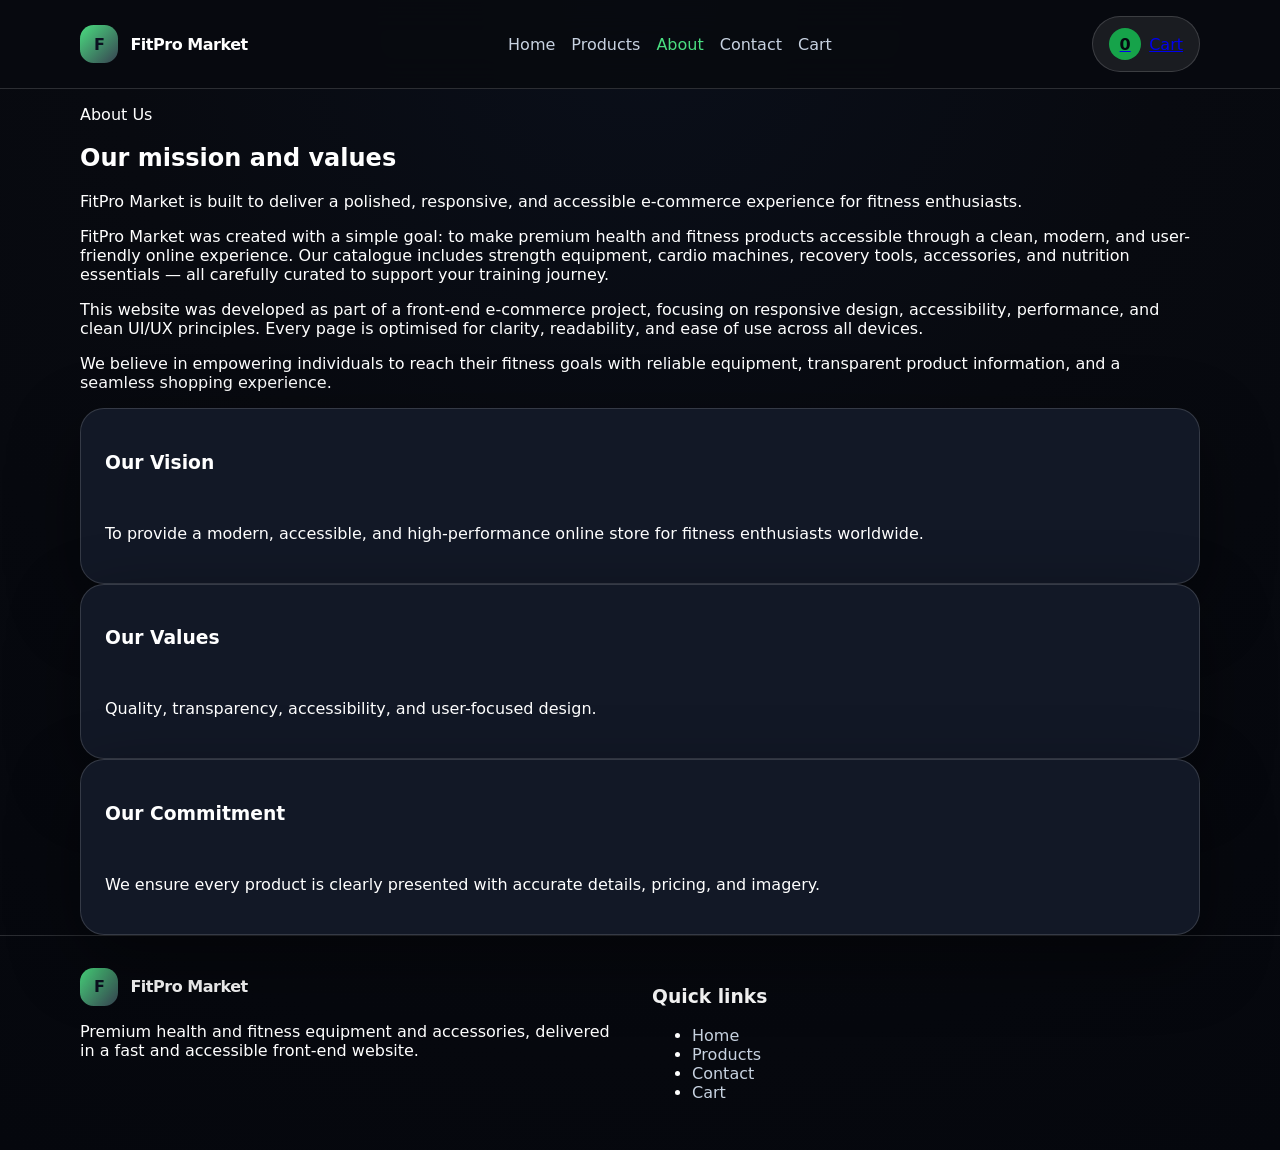
==== pages/about.html @ db7d5e40 "Add files via upload" ====
<!DOCTYPE html>
<html lang="en">
<head>
  <meta charset="UTF-8">
  <meta name="viewport" content="width=device-width, initial-scale=1.0">
  <title>FitPro Market | About Us</title>

  <meta name="description" content="Learn more about FitPro Market, our mission, and our commitment to premium health and fitness products.">
  <meta property="og:title" content="FitPro Market About">
  <meta property="og:description" content="Premium health and fitness e-commerce experience.">
  <meta property="og:type" content="website">
  <link rel="canonical" href="https://abhishekpeerthy.github.io/FitPro/pages/about.html">

  <link rel="stylesheet" href="../css/style.css">
</head>

<body>
  <a href="#main-content" class="skip-link">Skip to main content</a>

  <!-- HEADER (RESTORED ORIGINAL LAYOUT) -->
  <header>
    <div class="container navbar">
      <a href="../index.html" class="site-title" aria-label="FitPro Market">
        <span aria-hidden="true">F</span>FitPro Market
      </a>

      <nav aria-label="Primary navigation">
        <ul class="nav-list" id="main-navigation">
          <li><a href="../index.html">Home</a></li>
          <li><a href="products.html">Products</a></li>
          <li><a href="about.html" aria-current="page">About</a></li>
          <li><a href="contact.html">Contact</a></li>
          <li><a href="cart.html">Cart</a></li>
        </ul>
      </nav>

      <div class="nav-actions">
        <a href="cart.html" class="cart-indicator" aria-label="Open cart">
          <span id="cart-count" aria-live="polite">0</span> Cart
        </a>
      </div>
    </div>
  </header>

  <!-- MAIN CONTENT -->
  <main class="container" id="main-content">
    <section class="about" role="region" aria-labelledby="about-heading">
      <div class="section-title">
        <div>
          <p class="section-highlight">About Us</p>
          <h2 id="about-heading">Our mission and values</h2>
        </div>
        <p>FitPro Market is built to deliver a polished, responsive, and accessible e-commerce experience for fitness enthusiasts.</p>
      </div>

      <div class="about-summary tilt">
        <p>
          FitPro Market was created with a simple goal: to make premium health and fitness products accessible through a clean, modern, and user-friendly online experience.
          Our catalogue includes strength equipment, cardio machines, recovery tools, accessories, and nutrition essentials — all carefully curated to support your training journey.
        </p>

        <p>
          This website was developed as part of a front-end e-commerce project, focusing on responsive design, accessibility, performance, and clean UI/UX principles.
          Every page is optimised for clarity, readability, and ease of use across all devices.
        </p>

        <p>
          We believe in empowering individuals to reach their fitness goals with reliable equipment, transparent product information, and a seamless shopping experience.
        </p>
      </div>

      <div class="overview-grid">
        <article class="info-card tilt">
          <h3>Our Vision</h3>
          <p>To provide a modern, accessible, and high-performance online store for fitness enthusiasts worldwide.</p>
        </article>

        <article class="info-card tilt">
          <h3>Our Values</h3>
          <p>Quality, transparency, accessibility, and user-focused design.</p>
        </article>

        <article class="info-card tilt">
          <h3>Our Commitment</h3>
          <p>We ensure every product is clearly presented with accurate details, pricing, and imagery.</p>
        </article>
      </div>
    </section>
  </main>

  <!-- POP-UP MODAL -->
  <div class="popup-modal" aria-hidden="true">
    <div class="popup-content" role="dialog" aria-modal="true">
      <button class="popup-close" data-action="close-detail">×</button>
      <div class="popup-body"></div>
    </div>
  </div>

  <!-- FOOTER -->
  <footer>
    <div class="container footer-grid">
      <div class="footer-brand">
        <a href="../index.html" class="site-title" aria-label="FitPro Market">
          <span aria-hidden="true">F</span>FitPro Market
        </a>
        <p>Premium health and fitness equipment and accessories, delivered in a fast and accessible front-end website.</p>
      </div>

      <div>
        <h3>Quick links</h3>
        <ul class="footer-links">
          <li><a href="../index.html">Home</a></li>
          <li><a href="products.html">Products</a></li>
          <li><a href="contact.html">Contact</a></li>
          <li><a href="cart.html">Cart</a></li>
        </ul>
      </div>
    </div>
  </footer>

  <script src="../js/script.js" defer></script>
</body>
</html>
---- css/style.css ----
:root {
  --bg: #0a0f1a;
  --surface: #121826;
  --surface-soft: #1a2333;
  --surface-light: #24304a;

  --text: #ffffff;
  --text-muted: #c7d2e0;

  --accent: #4ade80;
  --accent-dark: #16a34a;

  --danger: #f97316;
  --success: #2dd4bf;

  --border: rgba(255, 255, 255, 0.15);
  --shadow: 0 24px 70px rgba(0, 0, 0, 0.45);
}

/* RESET */
* { box-sizing: border-box; }
html { scroll-behavior: smooth; }
body {
  margin: 0;
  font-family: Inter, system-ui, -apple-system, BlinkMacSystemFont, "Segoe UI", sans-serif;
  background: radial-gradient(circle at top, #0a0f1a 0%, #080a10 40%, #05070d 100%);
  color: var(--text);
  min-height: 100vh;
}
img { max-width: 100%; display: block; }

/* ACCESSIBILITY: REDUCED MOTION */
@media (prefers-reduced-motion: reduce) {
  * {
    scroll-behavior: auto;
    animation: none !important;
    transition: none !important;
  }
}

/* ACCESSIBILITY: FOCUS VISIBLE */
:focus-visible {
  outline: 2px solid var(--accent);
  outline-offset: 2px;
}

/* BUTTONS - GENERAL SITE BUTTONS */
button,
a.button {
  font: inherit;
  cursor: pointer;
  display: inline-flex;
  align-items: center;
  justify-content: center;
  padding: 0.95rem 1.5rem;
  border-radius: 999px;
  border: 1px solid rgba(255, 255, 255, 0.2);
  text-decoration: none;
  color: #fff;
  background: linear-gradient(135deg, var(--accent), var(--accent-dark));
  box-shadow: 0 18px 35px rgba(102, 217, 255, 0.18);
  transition: transform 0.25s ease, box-shadow 0.25s ease;
  position: relative;
  overflow: hidden;
}
button:hover,
a.button:hover {
  transform: translateY(-3px) scale(1.05);
  box-shadow:
    0 0 20px rgba(74, 222, 128, 0.45),
    0 22px 45px rgba(102, 217, 255, 0.25);
}

/* Ripple Effect */
button::after,
.button::after {
  content: "";
  position: absolute;
  width: 0;
  height: 0;
  background: rgba(255, 255, 255, 0.45);
  border-radius: 50%;
  transform: scale(0);
  opacity: 0;
  pointer-events: none;
  transition: transform 0.6s ease, opacity 0.6s ease;
}
button.ripple-active::after,
.button.ripple-active::after {
  transform: scale(12);
  opacity: 0;
}

/* CONTAINER */
.container {
  width: min(1120px, calc(100% - 2rem));
  margin: 0 auto;
}

/* SKIP LINK */
.skip-link {
  position: absolute;
  left: -999px;
  top: 0;
  background: #000;
  color: #fff;
  padding: 0.5rem 1rem;
  border-radius: 999px;
  z-index: 1000;
}
.skip-link:focus-visible {
  left: 1rem;
  top: 1rem;
}

/* HEADER */
header {
  position: sticky;
  top: 0;
  z-index: 20;
  backdrop-filter: blur(18px);
  background: rgba(8, 10, 16, 0.92);
  border-bottom: 1px solid var(--border);
}
.navbar {
  display: flex;
  align-items: center;
  justify-content: space-between;
  gap: 1rem;
  padding: 1rem 0;
}
.site-title {
  display: inline-flex;
  align-items: center;
  gap: 0.75rem;
  font-weight: 800;
  letter-spacing: -0.03em;
  color: var(--text);
  text-decoration: none;
}
.site-title span {
  display: inline-flex;
  align-items: center;
  justify-content: center;
  width: 2.4rem;
  height: 2.4rem;
  border-radius: 0.85rem;
  background: linear-gradient(135deg, var(--accent), #374151);
  color: #0b1120;
  font-size: 1rem;
}

/* NAV */
.nav-list {
  list-style: none;
  margin: 0;
  padding: 0;
  display: flex;
  flex-wrap: wrap;
  align-items: center;
  gap: 1rem;
}
.nav-list a {
  color: var(--text-muted);
  text-decoration: none;
  transition: color 0.2s ease, transform 0.2s ease;
}
.nav-list a:hover,
.nav-list a[aria-current="page"] {
  color: var(--accent);
}

/* CART INDICATOR */
.cart-indicator {
  display: inline-flex;
  align-items: center;
  gap: 0.5rem;
  padding: 0.7rem 1rem;
  border-radius: 999px;
  background: rgba(255, 255, 255, 0.08);
  border: 1px solid var(--border);
}
.cart-indicator span {
  display: inline-flex;
  width: 2rem;
  height: 2rem;
  align-items: center;
  justify-content: center;
  background: var(--accent-dark);
  border-radius: 999px;
  color: #060a11;
  font-weight: 700;
}

/* HERO */
.hero { padding: 4rem 0 3rem; }
.hero-grid { display: grid; gap: 2rem; }
.hero-copy h1 {
  font-size: clamp(2.75rem, 4vw, 4.5rem);
  line-height: 0.95;
  margin: 0;
}
.hero-copy p {
  margin: 1.5rem 0 0;
  max-width: 40rem;
  color: var(--text-muted);
  line-height: 1.8;
}
.hero-actions {
  margin-top: 2rem;
  display: flex;
  flex-wrap: wrap;
  gap: 1rem;
}

/* INTRO VIDEO */
.intro-video-container {
  margin-top: 2rem;
  border-radius: 1.5rem;
  overflow: hidden;
  box-shadow: var(--shadow);
  position: relative;
}

/* Hide controls until hover */
.video-controls {
  opacity: 0;
  pointer-events: none;
  transition: opacity 0.25s ease;
}

.intro-video-container:hover .video-controls {
  opacity: 1;
  pointer-events: auto;
}

.intro-video {
  width: 100%;
  height: auto;
  display: block;
  border-radius: 1.5rem;
  opacity: 0;
  animation: fadeInVideo 1.2s ease forwards;
}

@keyframes fadeInVideo {
  from { opacity: 0; transform: scale(0.98); }
  to { opacity: 1; transform: scale(1); }
}

/* SKIP INTRO */
.skip-intro {
  position: absolute;
  bottom: 1rem;
  right: 1rem;
  padding: 0.7rem 1.2rem;
  font-size: 0.9rem;
  border-radius: 999px;
  background: rgba(0, 0, 0, 0.65);
  color: #fff;
  border: 1px solid rgba(255, 255, 255, 0.25);
  backdrop-filter: blur(6px);
  cursor: pointer;
  transition: all 0.25s ease;
  z-index: 10;
}
.skip-intro:hover {
  background: rgba(0, 0, 0, 0.85);
  transform: translateY(-2px);
}

/* EMOJI VIDEO BUTTONS */
.video-controls {
  position: absolute;
  bottom: 20px;
  left: 20px;
  display: flex;
  gap: 8px;
  align-items: center;
  z-index: 30;
}

.raw-emoji-btn {
  background: transparent;
  border: none;
  font-size: 16px;
  cursor: pointer;
  color: #fff;
  padding: 0;
  margin: 0;
  line-height: 1;
  text-shadow: 0 0 4px #00eaff;
}

.raw-emoji-btn:hover {
  text-shadow: 0 0 6px #00eaff;
}

/* Sliders */
.video-slider { width: 110px; accent-color: #00eaff; }
.timeline-slider { width: 160px; accent-color: #00eaff; }

/* PRODUCT GRID */
.products-grid {
  display: grid;
  gap: 1.25rem;
  grid-template-columns: repeat(auto-fit, minmax(240px, 1fr));
}
.product-card {
  border: 1px solid var(--border);
  border-radius: 1.5rem;
  padding: 1.5rem;
  background: #121826;
  box-shadow: var(--shadow);
  display: grid;
  gap: 1rem;
  transition: transform 0.25s ease, box-shadow 0.25s ease, border-color 0.25s ease, background 0.25s ease;
}
.product-card:hover {
  transform: translateY(-6px) scale(1.03);
  border-color: var(--accent);
  background: var(--surface-light);
  box-shadow:
    0 0 25px rgba(74, 222, 128, 0.35),
    0 28px 80px rgba(0, 0, 0, 0.55);
}
.product-card img {
  border-radius: 1.25rem;
  object-fit: cover;
  height: 220px;
  width: 100%;
}
.product-card .category {
  color: var(--accent);
  text-transform: uppercase;
  font-size: 0.75rem;
  letter-spacing: 0.18em;
}
.product-card .price {
  font-size: 1.3rem;
  font-weight: 700;
  color: #fff;
}
.product-card .card-actions {
  display: flex;
  gap: 0.75rem;
  flex-wrap: wrap;
}
.product-card button.details {
  background: #ffffff;
  color: #000;
  border: 1px solid #000;
}
.product-card button.details:hover {
  background: #000;
  color: #fff;
}
.product-card button.add {
  background: var(--accent-dark);
}

/* 3D Tilt Effect */
.tilt {
  transform-style: preserve-3d;
  transition: transform 0.2s ease;
}
.tilt:hover {
  transform: perspective(800px) rotateX(var(--tilt-x)) rotateY(var(--tilt-y));
}

/* CART CARD */
.cart-card {
  border: 1px solid var(--border);
  border-radius: 1.5rem;
  padding: 1.5rem;
  background: #121826;
  box-shadow: var(--shadow);
  display: grid;
  grid-template-columns: 90px 1fr;
  gap: 1rem;
  align-items: center;
  transition: transform 0.25s ease, box-shadow 0.25s ease, border-color 0.25s ease, background 0.25s ease;
}
.cart-card:hover {
  transform: translateY(-6px) scale(1.03);
  border-color: var(--accent);
  background: var(--surface-light);
  box-shadow:
    0 0 25px rgba(74, 222, 128, 0.35),
    0 28px 80px rgba(0, 0, 0, 0.55);
}

/* INFO CARD */
.info-card {
  border: 1px solid var(--border);
  border-radius: 1.5rem;
  padding: 1.5rem;
  background: #121826;
  box-shadow: var(--shadow);
  display: grid;
  gap: 1rem;
  transition: transform 0.25s ease, box-shadow 0.25s ease, border-color 0.25s ease, background 0.25s ease;
}
.info-card:hover {
  transform: translateY(-6px) scale(1.03);
  border-color: var(--accent);
  background: var(--surface-light);
  box-shadow:
    0 0 25px rgba(74, 222, 128, 0.35),
    0 28px 80px rgba(0, 0, 0, 0.55);
}

/* MODALS */
.popup-modal,
.confirm-modal {
  position: fixed;
  inset: 0;
  background: rgba(0, 0, 0, 0.75);
  display: none;
  align-items: center;
  justify-content: center;
  padding: 2rem;
  z-index: 999;
}
.popup-modal.active,
.confirm-modal.active {
  display: flex;
}
.popup-content,
.confirm-content {
  background: #ffffff;
  color: #000;
  width: min(500px, 95%);
  border-radius: 1rem;
  padding: 2rem;
  box-shadow: 0 20px 60px rgba(0,0,0,0.4);
  position: relative;
}
.popup-close {
  position: absolute;
  top: 0.75rem;
  right: 0.75rem;
  background: #000;
  color: #fff;
  border: none;
  font-size: 1.5rem;
  width: 2.2rem;
  height: 2.2rem;
  border-radius: 50%;
  cursor: pointer;
}

/* TOAST NOTICE */
.toast-notice {
  position: fixed;
  bottom: 1.5rem;
  right: 1.5rem;
  padding: 0.75rem 1.25rem;
  border-radius: 999px;
  background: rgba(0, 0, 0, 0.85);
  color: #fff;
  font-size: 0.9rem;
  box-shadow: var(--shadow);
  opacity: 0;
  transform: translateY(10px);
  pointer-events: none;
  transition: opacity 0.25s ease, transform 0.25s ease;
  z-index: 1000;
}
.toast-notice.visible {
  opacity: 1;
  transform: translateY(0);
  pointer-events: auto;
}

/* FORM */
input,
textarea,
select {
  width: 100%;
  border-radius: 1rem;
  padding: 0.95rem 1rem;
  border: 1px solid rgba(255, 255, 255, 0.25);
  background: rgba(255, 255, 255, 0.08);
  color: var(--text);
}
input:focus,
textarea:focus,
select:focus {
  outline: 2px solid var(--accent);
  outline-offset: 2px;
}
textarea {
  min-height: 180px;
  resize: vertical;
}

/* FOOTER */
footer {
  padding: 2rem 0;
  border-top: 1px solid var(--border);
}
.footer-grid {
  display: grid;
  gap: 1.5rem;
  grid-template-columns: repeat(auto-fit, minmax(220px, 1fr));
}
.footer-links a {
  color: var(--text-muted);
  text-decoration: none;
}
.footer-links a:hover {
  color: var(--accent);
}

/* RESPONSIVE */
@media (min-width: 768px) {
  .hero-grid {
    grid-template-columns: 1.2fr 0.9fr;
    align-items: center;
  }
}

@media (max-width: 640px) {
  .navbar {
    flex-direction: column;
    align-items: stretch;
  }

  .product-card {
    padding: 1.25rem;
  }

  /* VIDEO CONTROLS — SMALLER EMOJI ON MOBILE */
  .video-controls {
    flex-direction: column;
    align-items: flex-start;
    gap: 6px;
    left: 8px;
    bottom: 8px;
  }

  .raw-emoji-btn {
    font-size: 14px;
    text-shadow: 0 0 3px #00eaff;
  }

  .video-slider,
  .timeline-slider {
    width: 100%;
    max-width: 150px;
    height: 18px;
  }
}
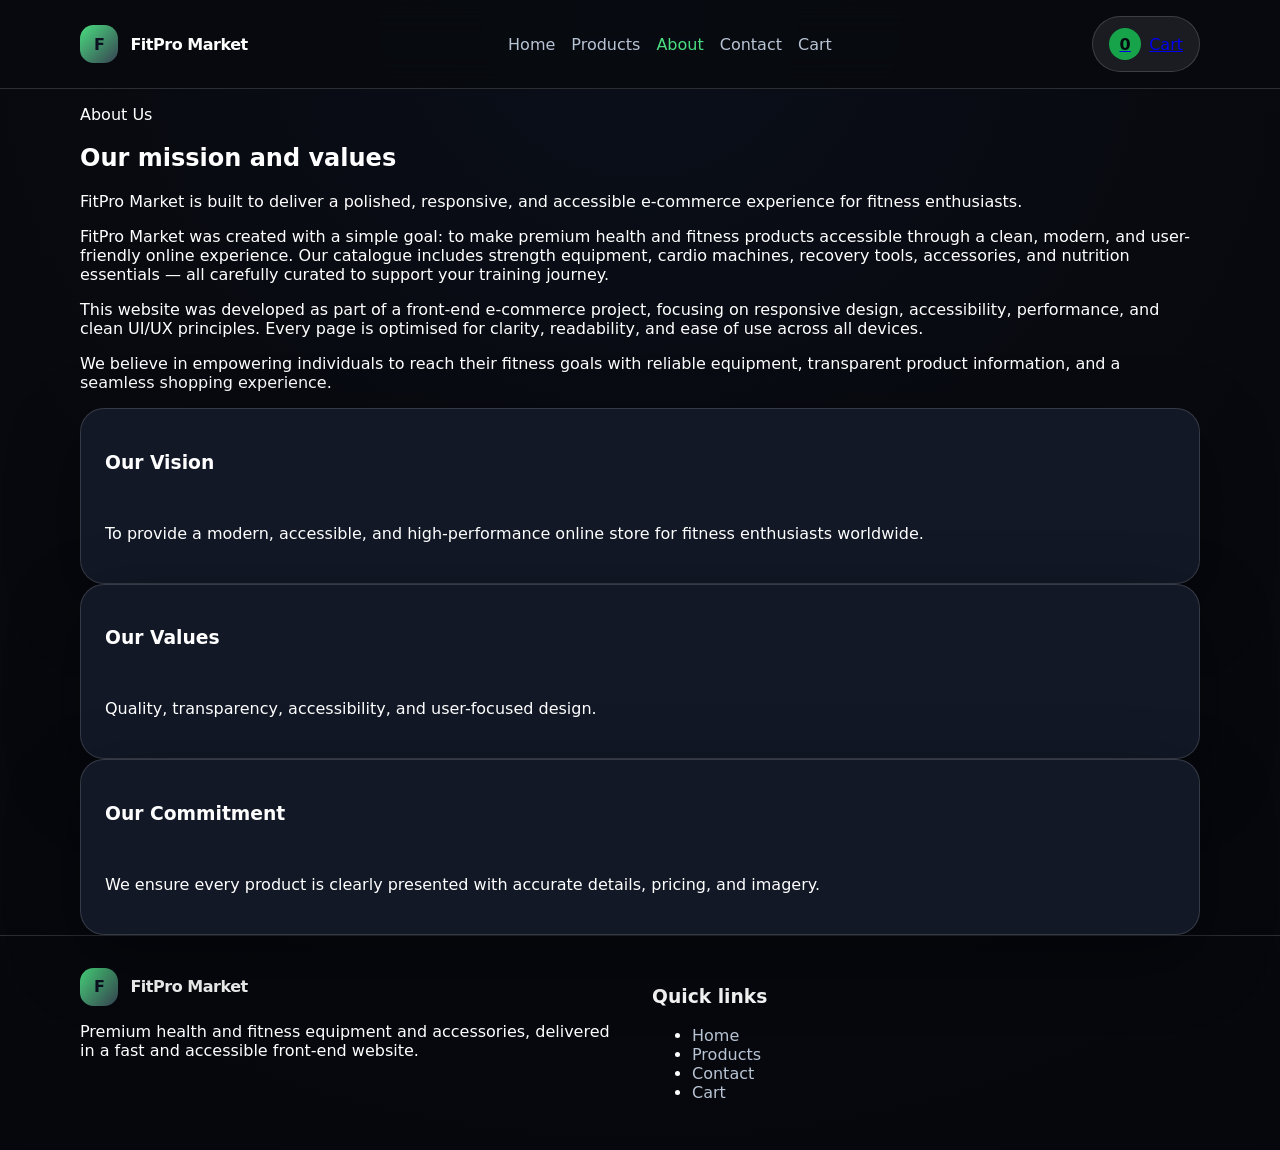
==== commit f4c3f9d6: "Add files via upload" ====
--- a/pages/about.html
+++ b/pages/about.html
@@ -17,7 +17,6 @@
 <body>
   <a href="#main-content" class="skip-link">Skip to main content</a>
 
-  <!-- HEADER (RESTORED ORIGINAL LAYOUT) -->
   <header>
     <div class="container navbar">
       <a href="../index.html" class="site-title" aria-label="FitPro Market">
@@ -42,9 +41,10 @@
     </div>
   </header>
 
-  <!-- MAIN CONTENT -->
-  <main class="container" id="main-content">
-    <section class="about" role="region" aria-labelledby="about-heading">
+  <main class="container" id="main-content" tabindex="-1">
+    <h1 class="sr-only">About FitPro Market</h1>
+
+    <section class="about" aria-labelledby="about-heading">
       <div class="section-title">
         <div>
           <p class="section-highlight">About Us</p>
@@ -53,7 +53,7 @@
         <p>FitPro Market is built to deliver a polished, responsive, and accessible e-commerce experience for fitness enthusiasts.</p>
       </div>
 
-      <div class="about-summary tilt">
+      <div class="about-summary tilt" tabindex="0">
         <p>
           FitPro Market was created with a simple goal: to make premium health and fitness products accessible through a clean, modern, and user-friendly online experience.
           Our catalogue includes strength equipment, cardio machines, recovery tools, accessories, and nutrition essentials — all carefully curated to support your training journey.
@@ -70,17 +70,17 @@
       </div>
 
       <div class="overview-grid">
-        <article class="info-card tilt">
+        <article class="info-card tilt" tabindex="0">
           <h3>Our Vision</h3>
           <p>To provide a modern, accessible, and high-performance online store for fitness enthusiasts worldwide.</p>
         </article>
 
-        <article class="info-card tilt">
+        <article class="info-card tilt" tabindex="0">
           <h3>Our Values</h3>
           <p>Quality, transparency, accessibility, and user-focused design.</p>
         </article>
 
-        <article class="info-card tilt">
+        <article class="info-card tilt" tabindex="0">
           <h3>Our Commitment</h3>
           <p>We ensure every product is clearly presented with accurate details, pricing, and imagery.</p>
         </article>
@@ -88,15 +88,18 @@
     </section>
   </main>
 
-  <!-- POP-UP MODAL -->
   <div class="popup-modal" aria-hidden="true">
-    <div class="popup-content" role="dialog" aria-modal="true">
-      <button class="popup-close" data-action="close-detail">×</button>
-      <div class="popup-body"></div>
+    <div class="popup-content"
+         role="dialog"
+         aria-modal="true"
+         aria-labelledby="product-detail-heading"
+         aria-describedby="product-detail-body">
+      <button class="popup-close" aria-label="Close dialog" data-action="close-detail">×</button>
+      <h2 id="product-detail-heading" class="sr-only">Product details</h2>
+      <div id="product-detail-body" class="popup-body"></div>
     </div>
   </div>
 
-  <!-- FOOTER -->
   <footer>
     <div class="container footer-grid">
       <div class="footer-brand">
--- a/css/style.css
+++ b/css/style.css
@@ -5,7 +5,7 @@
   --surface-light: #24304a;
 
   --text: #ffffff;
-  --text-muted: #c7d2e0;
+  --text-muted: #b8c4d4;
 
   --accent: #4ade80;
   --accent-dark: #16a34a;
@@ -44,6 +44,19 @@
   outline-offset: 2px;
 }
 
+/* SR-ONLY (VISUALLY HIDDEN) */
+.sr-only {
+  position: absolute;
+  width: 1px;
+  height: 1px;
+  padding: 0;
+  margin: -1px;
+  overflow: hidden;
+  clip: rect(0, 0, 0, 0);
+  white-space: nowrap;
+  border: 0;
+}
+
 /* BUTTONS - GENERAL SITE BUTTONS */
 button,
 a.button {
@@ -56,12 +69,13 @@
   border-radius: 999px;
   border: 1px solid rgba(255, 255, 255, 0.2);
   text-decoration: none;
-  color: #fff;
+  color: #0a0f1a;
   background: linear-gradient(135deg, var(--accent), var(--accent-dark));
   box-shadow: 0 18px 35px rgba(102, 217, 255, 0.18);
   transition: transform 0.25s ease, box-shadow 0.25s ease;
   position: relative;
   overflow: hidden;
+  font-weight: 600;
 }
 button:hover,
 a.button:hover {
@@ -222,14 +236,14 @@
   position: relative;
 }
 
-/* Hide controls until hover */
 .video-controls {
-  opacity: 0;
-  pointer-events: none;
-  transition: opacity 0.25s ease;
-}
-
-.intro-video-container:hover .video-controls {
+  position: absolute;
+  bottom: 20px;
+  left: 20px;
+  display: flex;
+  gap: 8px;
+  align-items: center;
+  z-index: 30;
   opacity: 1;
   pointer-events: auto;
 }
@@ -270,30 +284,28 @@
 }
 
 /* EMOJI VIDEO BUTTONS */
-.video-controls {
-  position: absolute;
-  bottom: 20px;
-  left: 20px;
-  display: flex;
-  gap: 8px;
-  align-items: center;
-  z-index: 30;
-}
-
 .raw-emoji-btn {
   background: transparent;
   border: none;
-  font-size: 16px;
+  font-size: 1.5rem;
   cursor: pointer;
   color: #fff;
-  padding: 0;
+  padding: 12px;
   margin: 0;
   line-height: 1;
   text-shadow: 0 0 4px #00eaff;
-}
-
+  min-width: 48px;
+  min-height: 48px;
+  display: inline-flex;
+  align-items: center;
+  justify-content: center;
+}
 .raw-emoji-btn:hover {
   text-shadow: 0 0 6px #00eaff;
+}
+.raw-emoji-btn:focus-visible {
+  outline: 2px solid #00eaff;
+  outline-offset: 4px;
 }
 
 /* Sliders */
@@ -494,6 +506,9 @@
   min-height: 180px;
   resize: vertical;
 }
+.form-feedback {
+  min-height: 1.5rem;
+}
 
 /* FOOTER */
 footer {
@@ -511,6 +526,24 @@
 }
 .footer-links a:hover {
   color: var(--accent);
+}
+
+/* PRODUCT FILTERS */
+.filter-buttons button {
+  min-width: 48px;
+  min-height: 48px;
+  padding: 0.6rem 1rem;
+  font-size: 1rem;
+}
+.sort-control label {
+  color: #e5eaf2;
+}
+
+/* CART ITEM CONTROLS */
+.item-controls button {
+  min-width: 48px;
+  min-height: 48px;
+  padding: 0.5rem;
 }
 
 /* RESPONSIVE */
@@ -531,7 +564,6 @@
     padding: 1.25rem;
   }
 
-  /* VIDEO CONTROLS — SMALLER EMOJI ON MOBILE */
   .video-controls {
     flex-direction: column;
     align-items: flex-start;
@@ -541,8 +573,7 @@
   }
 
   .raw-emoji-btn {
-    font-size: 14px;
-    text-shadow: 0 0 3px #00eaff;
+    font-size: 1.25rem;
   }
 
   .video-slider,
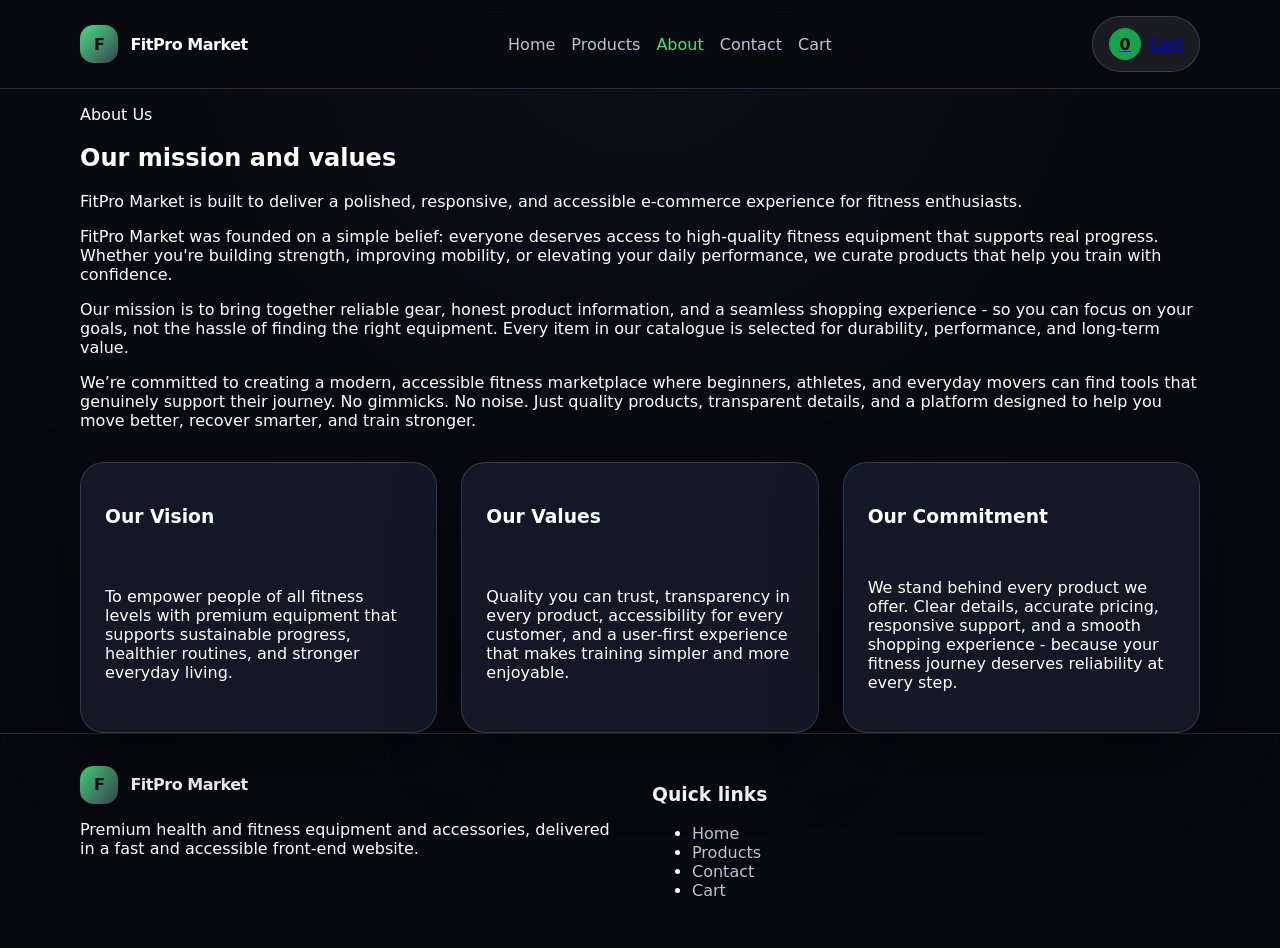
==== commit 9378e8e7: "Add files via upload" ====
--- a/pages/about.html
+++ b/pages/about.html
@@ -53,36 +53,37 @@
         <p>FitPro Market is built to deliver a polished, responsive, and accessible e-commerce experience for fitness enthusiasts.</p>
       </div>
 
-      <div class="about-summary tilt" tabindex="0">
+      <div class="about-summary" tabindex="0">
         <p>
-          FitPro Market was created with a simple goal: to make premium health and fitness products accessible through a clean, modern, and user-friendly online experience.
-          Our catalogue includes strength equipment, cardio machines, recovery tools, accessories, and nutrition essentials — all carefully curated to support your training journey.
+          FitPro Market was founded on a simple belief: everyone deserves access to high‑quality fitness equipment that supports real progress.
+          Whether you're building strength, improving mobility, or elevating your daily performance, we curate products that help you train with confidence.
         </p>
 
         <p>
-          This website was developed as part of a front-end e-commerce project, focusing on responsive design, accessibility, performance, and clean UI/UX principles.
-          Every page is optimised for clarity, readability, and ease of use across all devices.
+          Our mission is to bring together reliable gear, honest product information, and a seamless shopping experience - so you can focus on your goals, not the hassle of finding the right equipment.
+          Every item in our catalogue is selected for durability, performance, and long‑term value.
         </p>
 
         <p>
-          We believe in empowering individuals to reach their fitness goals with reliable equipment, transparent product information, and a seamless shopping experience.
+          We’re committed to creating a modern, accessible fitness marketplace where beginners, athletes, and everyday movers can find tools that genuinely support their journey.
+          No gimmicks. No noise. Just quality products, transparent details, and a platform designed to help you move better, recover smarter, and train stronger.
         </p>
       </div>
 
       <div class="overview-grid">
-        <article class="info-card tilt" tabindex="0">
+        <article class="info-card" tabindex="0">
           <h3>Our Vision</h3>
-          <p>To provide a modern, accessible, and high-performance online store for fitness enthusiasts worldwide.</p>
+          <p>To empower people of all fitness levels with premium equipment that supports sustainable progress, healthier routines, and stronger everyday living.</p>
         </article>
 
-        <article class="info-card tilt" tabindex="0">
+        <article class="info-card" tabindex="0">
           <h3>Our Values</h3>
-          <p>Quality, transparency, accessibility, and user-focused design.</p>
+          <p>Quality you can trust, transparency in every product, accessibility for every customer, and a user‑first experience that makes training simpler and more enjoyable.</p>
         </article>
 
-        <article class="info-card tilt" tabindex="0">
+        <article class="info-card" tabindex="0">
           <h3>Our Commitment</h3>
-          <p>We ensure every product is clearly presented with accurate details, pricing, and imagery.</p>
+          <p>We stand behind every product we offer. Clear details, accurate pricing, responsive support, and a smooth shopping experience - because your fitness journey deserves reliability at every step.</p>
         </article>
       </div>
     </section>
@@ -123,4 +124,4 @@
 
   <script src="../js/script.js" defer></script>
 </body>
-</html>
+</html>
--- a/css/style.css
+++ b/css/style.css
@@ -116,7 +116,9 @@
   position: absolute;
   left: -999px;
   top: 0;
-  background: #000;
+  background: rgb(0, 0, 0, 0.25);
+  border: none;
+  backdrop-filter: blur(2px);
   color: #fff;
   padding: 0.5rem 1rem;
   border-radius: 999px;
@@ -270,16 +272,16 @@
   padding: 0.7rem 1.2rem;
   font-size: 0.9rem;
   border-radius: 999px;
-  background: rgba(0, 0, 0, 0.65);
+  background: rgba(0, 0, 0, 0.25);
   color: #fff;
-  border: 1px solid rgba(255, 255, 255, 0.25);
-  backdrop-filter: blur(6px);
+  border: none;
+  backdrop-filter: blur(2px);
   cursor: pointer;
   transition: all 0.25s ease;
   z-index: 10;
 }
 .skip-intro:hover {
-  background: rgba(0, 0, 0, 0.85);
+  background: rgba(0, 0, 0, 0.25);
   transform: translateY(-2px);
 }
 
@@ -308,8 +310,7 @@
   outline-offset: 4px;
 }
 
-/* Sliders */
-.video-slider { width: 110px; accent-color: #00eaff; }
+/* Slider */
 .timeline-slider { width: 160px; accent-color: #00eaff; }
 
 /* PRODUCT GRID */
@@ -546,6 +547,89 @@
   padding: 0.5rem;
 }
 
+/* PAGE-SPECIFIC LAYOUT COMPONENTS */
+
+/* ABOUT PAGE GRID */
+.overview-grid {
+  display: grid;
+  gap: 1.5rem;
+  grid-template-columns: repeat(auto-fit, minmax(240px, 1fr));
+  margin-top: 2rem;
+}
+
+/* CART PAGE LAYOUT */
+.cart-page {
+  display: grid;
+  gap: 2rem;
+  grid-template-columns: 1fr 320px;
+  align-items: start;
+  margin-top: 2rem;
+}
+
+@media (max-width: 768px) {
+  .cart-page {
+    grid-template-columns: 1fr;
+  }
+}
+
+/* CHECKOUT PAGE LAYOUT */
+.checkout-grid {
+  display: grid;
+  gap: 2rem;
+  grid-template-columns: 1fr 1fr;
+  align-items: start;
+  margin-top: 2rem;
+}
+
+@media (max-width: 768px) {
+  .checkout-grid {
+    grid-template-columns: 1fr;
+  }
+}
+
+/* CONTACT FORM LAYOUT */
+.contact-form {
+  display: grid;
+  gap: 1.5rem;
+  max-width: 600px;
+  margin-top: 2rem;
+}
+
+/* FORM FIELD GROUP */
+.field-group {
+  display: grid;
+  gap: 0.5rem;
+}
+
+.required {
+  color: var(--accent);
+}
+
+/* PRODUCT FILTERS */
+.product-filters {
+  display: grid;
+  gap: 1.5rem;
+  margin-bottom: 2rem;
+}
+
+.filter-buttons {
+  display: flex;
+  flex-wrap: wrap;
+  gap: 0.75rem;
+}
+
+.filter-buttons button.active {
+  background: var(--accent-dark);
+  color: #0a0f1a;
+  border-color: var(--accent);
+}
+
+.sort-control {
+  display: flex;
+  flex-direction: column;
+  gap: 0.5rem;
+}
+
 /* RESPONSIVE */
 @media (min-width: 768px) {
   .hero-grid {
@@ -560,26 +644,59 @@
     align-items: stretch;
   }
 
+  /* Make video container larger */
+  .intro-video-container {
+    width: 100%;
+    max-width: 100%;
+    padding: 1rem 0;
+    min-height: 360px; /* gives room for controls */
+    position: relative;
+  }
+
+  /* Increase space for controls */
+  .video-controls {
+    display: flex;
+    flex-direction: column;
+    align-items: flex-start;
+    gap: 16px;
+    bottom: 16px;
+    left: 16px;
+    width: calc(100% - 32px);
+    padding: 0.5rem;
+  }
+
+  /* Make emoji buttons bigger */
+  .raw-emoji-btn {
+    font-size: 2rem;
+    padding: 16px;
+    min-width: 56px;
+    min-height: 56px;
+  }
+
+  /* Move Skip Intro button higher on mobile */
+  #skipIntroBtn {
+    bottom: auto;
+    top: 12px;
+    background: transparent !important;
+    border: none;
+    backdrop-filter: none;
+}
+
   .product-card {
     padding: 1.25rem;
   }
 
   .video-controls {
-    flex-direction: column;
-    align-items: flex-start;
-    gap: 6px;
-    left: 8px;
-    bottom: 8px;
+    position: static;
+    margin-top: 1rem;
   }
 
   .raw-emoji-btn {
     font-size: 1.25rem;
   }
 
-  .video-slider,
   .timeline-slider {
-    width: 100%;
-    max-width: 150px;
+    width: 50%;
     height: 18px;
   }
-}
+}
